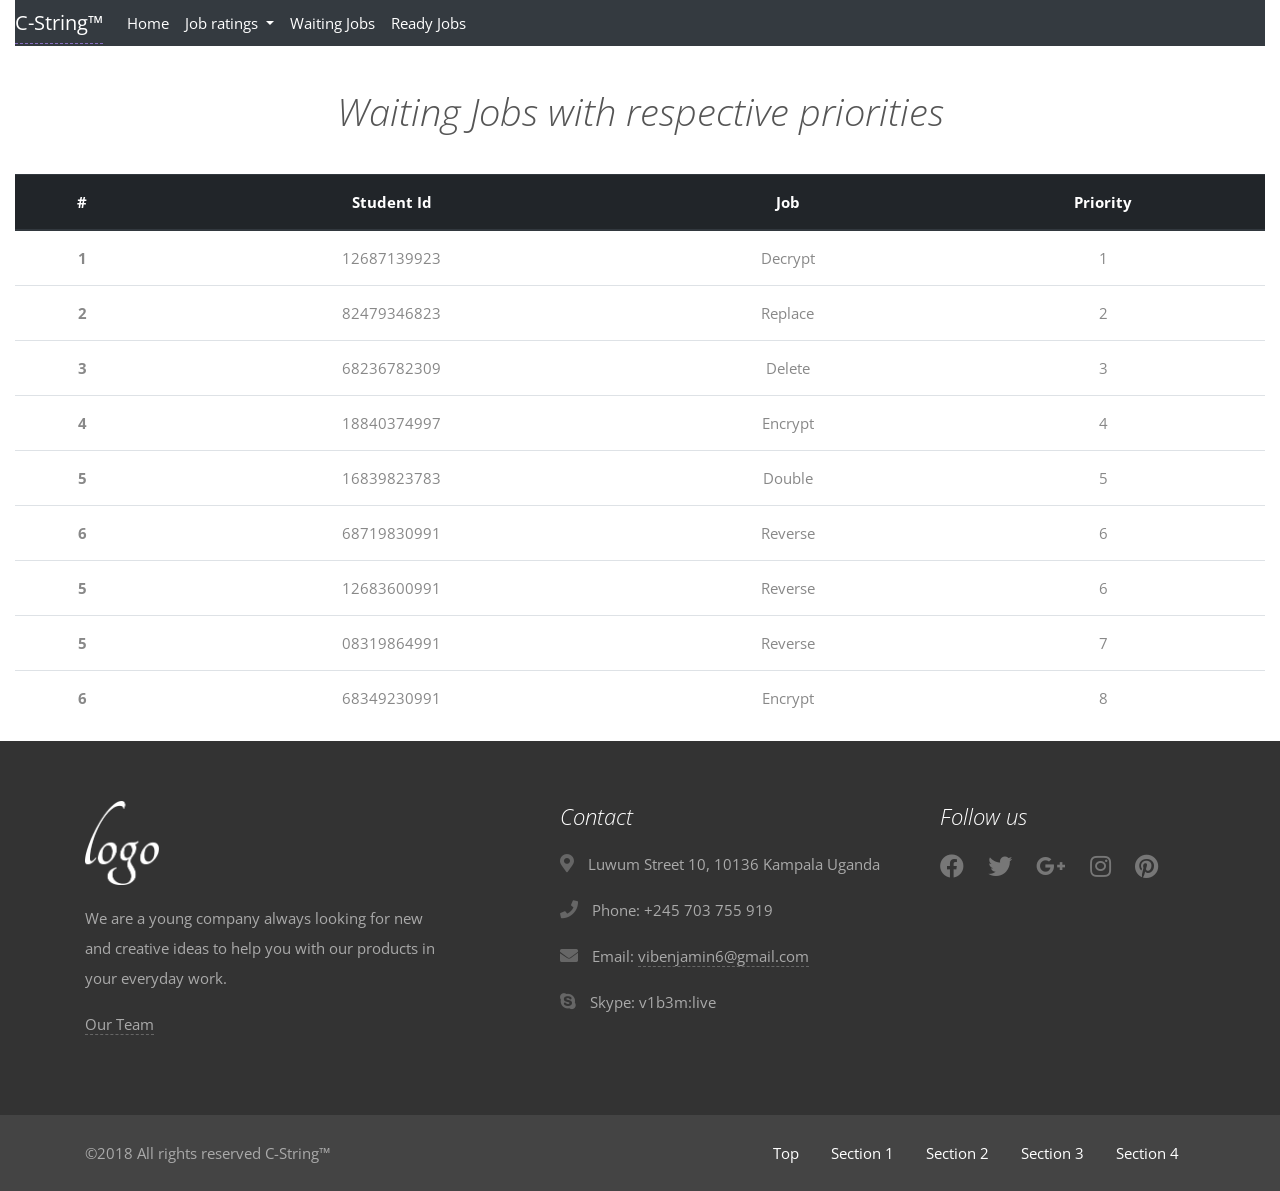
==== WebInterface/waitingjobs.html @ 737943f4 "Add first version of webInterface" ====
<!DOCTYPE html>
<html>

<head>
  <meta charset="UTF-8">
  <meta name="viewport" content="width=device-width, initial-scale=1.0">
  <meta http-equiv="X-UA-Compatible" content="ie=edge">
  <!-- <link rel="stylesheet"
  href="https://stackpath.bootstrapcdn.com/bootstrap/4.1.2/css/bootstrap.min.css"> -->
  <link rel="stylesheet" href="https://fonts.googleapis.com/css?family=Open+Sans:300,300i,400,600">
  <link rel="stylesheet" href="https://maxcdn.bootstrapcdn.com/font-awesome/4.7.0/css/font-awesome.min.css">
  <link rel="stylesheet" href="css/bootstrap.min.css">
  <link rel="stylesheet" href="https://use.fontawesome.com/releases/v5.0.6/css/all.css">
  <link rel="stylesheet" href="assets/css/animate.css">
  <link rel="stylesheet" href="assets/css/style.css">
  <link rel="stylesheet" href="assets/css/media-queries.css">
  <link rel="stylesheet" href="css/style.css">
    <title>Waiting with Priorities</title>
</head>
<body>
  <div class="container-fluid">
    <nav class="navbar navbar-expand-lg navbar-dark bg-dark">
    <a class="navbar-brand" href="#">C-String&trade;</a>
    <button class="navbar-toggler" type="button" data-toggle="collapse" data-target="#navbarSupportedContent" aria-controls="navbarSupportedContent" aria-expanded="false" aria-label="Toggle navigation">
      <span class="navbar-toggler-icon"></span>
    </button>

    <div class="collapse navbar-collapse" id="navbarSupportedContent">
      <ul class="navbar-nav mr-auto">
        <li class="nav-item active">
          <a class="nav-link" href="index.html">Home <span class="sr-only">(current)</span></a>
        </li>
        <li class="nav-item dropdown">
          <a class="nav-link dropdown-toggle" href="#" id="navbarDropdown" role="button" data-toggle="dropdown" aria-haspopup="true" aria-expanded="false">
            Job ratings
          </a>
          <div class="dropdown-menu" aria-labelledby="navbarDropdown">
            <a class="dropdown-item" href="highsuccess.html">Highest success rate</a>
            <a class="dropdown-item" href="lowsuccess.html">Lowest success rate</a>
            <!-- <div class="dropdown-divider"></div>
            <a class="dropdown-item" href="#">Something else here</a> -->
          </div>
        </li>
        <li class="nav-item">
          <a class="nav-link" href="waitingjobs.html">Waiting Jobs</a>
        </li>
        <li class="nav-item">
          <a class="nav-link" href="ready_jobs.html">Ready Jobs</a>
        </li>
      </ul>

    </div>
    </nav>
    <br>
    <h1>Waiting Jobs with respective priorities</h1>
    <br>
    <div class="text-center">
        <table class="table">
          <thead class="thead-dark">
            <tr>
              <th scope="col">#</th>
              <th scope="col">Student Id</th>
              <th scope="col">Job</th>
              <th scope="col">Priority</th>
            </tr>
          </thead>
          <tbody>
            <tr>
              <th scope="row">1</th>
              <td>12687139923</td>
              <td>Decrypt</td>
              <td>1</td>
            </tr>
            <tr>
              <th scope="row">2</th>
              <td>82479346823</td>
              <td>Replace</td>
              <td>2</td>
            </tr>
            <tr>
              <th scope="row">3</th>
              <td>68236782309</td>
              <td>Delete</td>
              <td>3</td>
            </tr>
            <tr>
              <th scope="row">4</th>
              <td>18840374997</td>
              <td>Encrypt</td>
              <td>4</td>
            </tr>
            <tr>
              <th scope="row">5</th>
              <td>16839823783</td>
              <td>Double</td>
              <td>5</td>
            </tr>
            <tr>
              <th scope="row">6</th>
              <td>68719830991</td>
              <td>Reverse</td>
              <td>6</td>
            </tr>
            <tr>
              <th scope="row">5</th>
              <td>12683600991</td>
              <td>Reverse</td>
              <td>6</td>
            </tr>
            <tr>
              <th scope="row">5</th>
              <td>08319864991</td>
              <td>Reverse</td>
              <td>7</td>
            </tr>
            <tr>
              <th scope="row">6</th>
              <td>68349230991</td>
              <td>Encrypt</td>
              <td>8</td>
            </tr>
        </table>
    </div>
  </div>
  <footer class="foot-color">
    <div class="footer-top">
      <div class="container">
        <div class="row">
          <div class="col-md-4 col-lg-4 footer-about wow fadeInUp">
            <img class="logo-footer" src="assets/img/logo.png" alt="logo-footer" data-at2x="assets/img/logo.png">
            <p>
              We are a young company always looking for new and creative ideas to help you with our products in your everyday work.
            </p>
            <p><a href="#">Our Team</a></p>
                </div>
          <div class="col-md-4 col-lg-4 offset-lg-1 footer-contact wow fadeInDown">
            <h3>Contact</h3>
                <p><i class="fas fa-map-marker-alt"></i> Luwum Street 10, 10136 Kampala Uganda</p>
                <p><i class="fas fa-phone"></i> Phone: +245 703 755 919 </p>
                <p><i class="fas fa-envelope"></i> Email: <a href="mailto:hello@domain.com">vibenjamin6@gmail.com</a></p>
                <p><i class="fab fa-skype"></i> Skype: v1b3m:live</p>
                </div>
                <div class="col-md-4 col-lg-3 footer-social wow fadeInUp">
                  <h3>Follow us</h3>
                  <p>
                    <a href="#"><i class="fab fa-facebook"></i></a>
          <a href="#"><i class="fab fa-twitter"></i></a>
          <a href="#"><i class="fab fa-google-plus-g"></i></a>
          <a href="#"><i class="fab fa-instagram"></i></a>
          <a href="#"><i class="fab fa-pinterest"></i></a>
                  </p>
                </div>
          </div>
      </div>
    </div>
    <div class="footer-bottom">
      <div class="container">
        <div class="row">
            <div class="col-md-5 footer-copyright">
                  <p>&copy;2018 All rights reserved C-String&trade;</p>
                </div>
            <div class="col-md-7 footer-menu">
                  <nav class="navbar navbar-dark navbar-expand-md">
            <button class="navbar-toggler" type="button" data-toggle="collapse" data-target="#navbarNav" aria-controls="navbarNav" aria-expanded="false" aria-label="Toggle navigation">
                <span class="navbar-toggler-icon"></span>
            </button>
            <div class="collapse navbar-collapse" id="navbarNav">
                <ul class="navbar-nav ml-auto">
                    <li class="nav-item">
                        <a class="nav-link scroll-link" href="#top-content">Top</a>
                    </li>
                    <li class="nav-item">
                        <a class="nav-link scroll-link" href="#section-1">Section 1</a>
                    </li>
                    <li class="nav-item">
                        <a class="nav-link scroll-link" href="#section-2">Section 2</a>
                    </li>
                    <li class="nav-item">
                        <a class="nav-link scroll-link" href="#section-3">Section 3</a>
                    </li>
                    <li class="nav-item">
                        <a class="nav-link scroll-link" href="#section-4">Section 4</a>
                    </li>
                </ul>
            </div>
        </nav>
                </div>
          </div>
      </div>
    </div>
</body>
</html>
---- WebInterface/assets/css/style.css ----
body { font-family: 'Open Sans', sans-serif; font-size: 15px; font-weight: 400; color: #888; line-height: 30px; text-align: center; }

strong { font-weight: 600; }

a { color: #856dc0; border-bottom: 1px dashed #856dc0; text-decoration: none; transition: all .3s; }
a:hover, a:focus { color: #856dc0; border: 0; text-decoration: none; }

h1, h2 { margin-top: 10px; font-size: 38px; font-weight: 300; color: #555; line-height: 50px; font-style: italic; }
h3 { font-size: 22px; font-weight: 300; color: #555; line-height: 30px; font-style: italic; }

img { max-width: 100%; }

.medium-paragraph { font-size: 17px; line-height: 32px; }

::-moz-selection { background: #7762ac; color: #fff; text-shadow: none; }
::selection { background: #7762ac; color: #fff; text-shadow: none; }


/***** General style, all sections *****/

.section-container { margin: 0 auto; padding-bottom: 80px; }

.section-container-gray-bg { background: #f8f8f8; }

.section-container-image-bg, 
.section-container-image-bg h2, 
.section-container-image-bg h3 { color: #fff; }

.section-container-image-bg .divider-1 span { border-color: #fff; }

.section-description { margin-top: 60px; padding-bottom: 10px; }

.section-description p { margin-top: 20px; padding: 0 120px; }
.section-container-image-bg .section-description p { opacity: 0.8; }

.section-bottom-button { padding-top: 60px; }


/***** Divider *****/

.divider-1 span { display: inline-block; width: 200px; border-bottom: 1px dotted #aaa; }


/***** Top content *****/

.inner-bg { padding: 210px 0; }

.top-content .text { color: #fff; }
.top-content .text h1 { margin-top: 25px; color: #fff; }
.top-content .description { margin: 30px 0 10px 0; }
.top-content .description p { opacity: 0.8; }


/***** Section 1 *****/

.section-1-box { padding-top: 30px; text-align: left; }

.section-1-box .section-1-box-icon {
	width: 80px; height: 80px; margin: 0 auto;
	
	background: #7762ac; /* Old browsers */
	background: -moz-linear-gradient(top,  #856dc0 0%, #7762ac 100%); /* FF3.6+ */
	background: -webkit-gradient(linear, left top, left bottom, color-stop(0%,#856dc0), color-stop(100%,#7762ac)); /* Chrome,Safari4+ */
	background: -webkit-linear-gradient(top,  #856dc0 0%,#7762ac 100%); /* Chrome10+,Safari5.1+ */
	background: -o-linear-gradient(top,  #856dc0 0%,#7762ac 100%); /* Opera 11.10+ */
	background: -ms-linear-gradient(top,  #856dc0 0%,#7762ac 100%); /* IE10+ */
	background: linear-gradient(to bottom,  #856dc0 0%,#7762ac 100%); /* W3C */
	filter: progid:DXImageTransform.Microsoft.gradient( startColorstr='#856dc0', endColorstr='#7762ac',GradientType=0 ); /* IE6-9 */

    font-size: 40px; color: #fff; line-height: 80px; text-align: center;
    -moz-border-radius: 50%; -webkit-border-radius: 50%; border-radius: 50%;
    -o-transition: all .6s; -moz-transition: all .6s; -webkit-transition: all .6s; -ms-transition: all .6s; transition: all .6s;
}

.section-1-box h3 { margin-top: 0; padding: 0 0 10px 0; }


/***** Section 2 *****/

.section-2-box { margin-top: 30px; text-align: left; }
.section-2-box h3 { margin-top: 0; }
.section-2-box-text .medium-paragraph { margin-top: 20px; margin-bottom: 20px; }


/***** Section 3 *****/

.section-3-box { margin-top: 30px; text-align: left; }

.section-3-box .section-3-box-icon {
	width: 60px; height: 60px; margin: 0 auto;
	
	background: #7762ac; /* Old browsers */
	background: -moz-linear-gradient(top,  #856dc0 0%, #7762ac 100%); /* FF3.6+ */
	background: -webkit-gradient(linear, left top, left bottom, color-stop(0%,#856dc0), color-stop(100%,#7762ac)); /* Chrome,Safari4+ */
	background: -webkit-linear-gradient(top,  #856dc0 0%,#7762ac 100%); /* Chrome10+,Safari5.1+ */
	background: -o-linear-gradient(top,  #856dc0 0%,#7762ac 100%); /* Opera 11.10+ */
	background: -ms-linear-gradient(top,  #856dc0 0%,#7762ac 100%); /* IE10+ */
	background: linear-gradient(to bottom,  #856dc0 0%,#7762ac 100%); /* W3C */
	filter: progid:DXImageTransform.Microsoft.gradient( startColorstr='#856dc0', endColorstr='#7762ac',GradientType=0 ); /* IE6-9 */
	
    font-size: 28px; color: #fff; line-height: 60px; text-align: center;
    -moz-border-radius: 50%; -webkit-border-radius: 50%; border-radius: 50%;
}

.section-3-box h3 { margin-top: 0; padding: 0 0 10px 0; }


/***** Footer *****/

.footer-top { padding: 60px 0; background: #333; text-align: left; color: #aaa; }
.footer-top h3 { padding-bottom: 10px; color: #fff; }

.footer-about img.logo-footer { max-width: 74px; margin-top: 0; margin-bottom: 18px; }
.footer-about p a { color: #aaa; border-bottom: 1px dashed #666; }
.footer-about p a:hover, .footer-about p a:focus { color: #fff; border-color: #aaa; }

.footer-contact p { word-wrap: break-word; }
.footer-contact i { padding-right: 10px; font-size: 18px; color: #666; }
.footer-contact p a { color: #aaa; border-bottom: 1px dashed #666; }
.footer-contact p a:hover, .footer-contact p a:focus { color: #fff; border-color: #aaa; }

.footer-social a { display: inline-block; margin-right: 20px; margin-bottom: 8px; color: #777; border: 0; }
.footer-social a:hover, .footer-social a:focus { color: #aaa; border: 0; }
.footer-social i { font-size: 24px; vertical-align: middle; }

.footer-bottom { padding: 15px 0; background: #444; text-align: left; color: #aaa; }

.footer-copyright p { margin: 0; padding: 0.5rem 0; }
.footer-copyright a { color: #fff; border: 0; }
.footer-copyright a:hover, .footer-copyright a:focus { color: #aaa; border: 0; }

/* footer navbar */
.navbar { padding: 0; background: #444; backface-visibility: hidden; }

.navbar-dark .navbar-nav { font-size: 15px; color: #fff; font-weight: 400; }
.navbar-dark .navbar-nav .nav-link { color: #fff; border: 0; }
.navbar-dark .navbar-nav .nav-link:hover { color: #aaa; }
.navbar-dark .navbar-nav .nav-link:focus { color: #aaa; outline: 0; }

.navbar-expand-md .navbar-nav .nav-link { padding-left: 1rem; padding-right: 1rem; }
---- WebInterface/assets/css/media-queries.css ----
@media (min-width: 992px) and (max-width: 1199px) {

	.section-1-box .section-1-box-icon { width: 60px; height: 60px; font-size: 32px; line-height: 60px; }
	
	.footer-top { padding: 40px 0; }
	.footer-social a { margin-right: 10px; }
	
}

@media (min-width: 768px) and (max-width: 991px) {
	
	.inner-bg { padding: 180px 0; }

	.section-description p { padding: 0; }
	
	.section-1-box .section-1-box-icon { width: 50px; height: 50px; font-size: 26px; line-height: 50px; }
	
	.section-3-box .section-3-box-icon { width: 50px; height: 50px; font-size: 26px; line-height: 50px; }
	
	.footer-top { padding: 40px 0; }
	.footer-contact i { padding-right: 5px; }
	.footer-social a { margin-right: 10px; }
	
	.navbar-expand-md .navbar-nav .nav-link { padding-left: 0.6rem; padding-right: 0.6rem; }

}

@media (max-width: 767px) {

	.inner-bg { padding: 100px 0 80px 0; }
	
	.section-description p { padding: 0; }
	
	.section-1-container { padding-bottom: 60px; }
	.section-1-box { text-align: center; }
	.section-1-box h3 { margin-top: 20px; padding-top: 10px; }
	
	.section-3-box { text-align: center; }
	.section-3-box h3 { margin-top: 20px; padding-top: 10px; }
	
	.footer-top { padding: 40px 0; text-align: center; }
	.footer-contact i { padding-right: 5px; }
	.footer-bottom, .footer-social { text-align: center; }
	.footer-social a { margin: 0 10px; }
	
	.navbar { justify-content: center; }
	.navbar-dark .navbar-toggler { border-color: #444; }
	.navbar-dark .navbar-toggler:focus { background: #333; outline: 0; }
	.navbar-expand-md .navbar-nav .nav-link { padding-top: 0.3rem; padding-bottom: 0.3rem; }
	
}

@media (max-width: 415px) {
	
	h1, h2 { font-size: 32px; }

}
---- WebInterface/css/style.css ----
.dropdown:hover .dropdown-menu {
display: block;
}

.foot-color {
  background-color: #383b43;
}
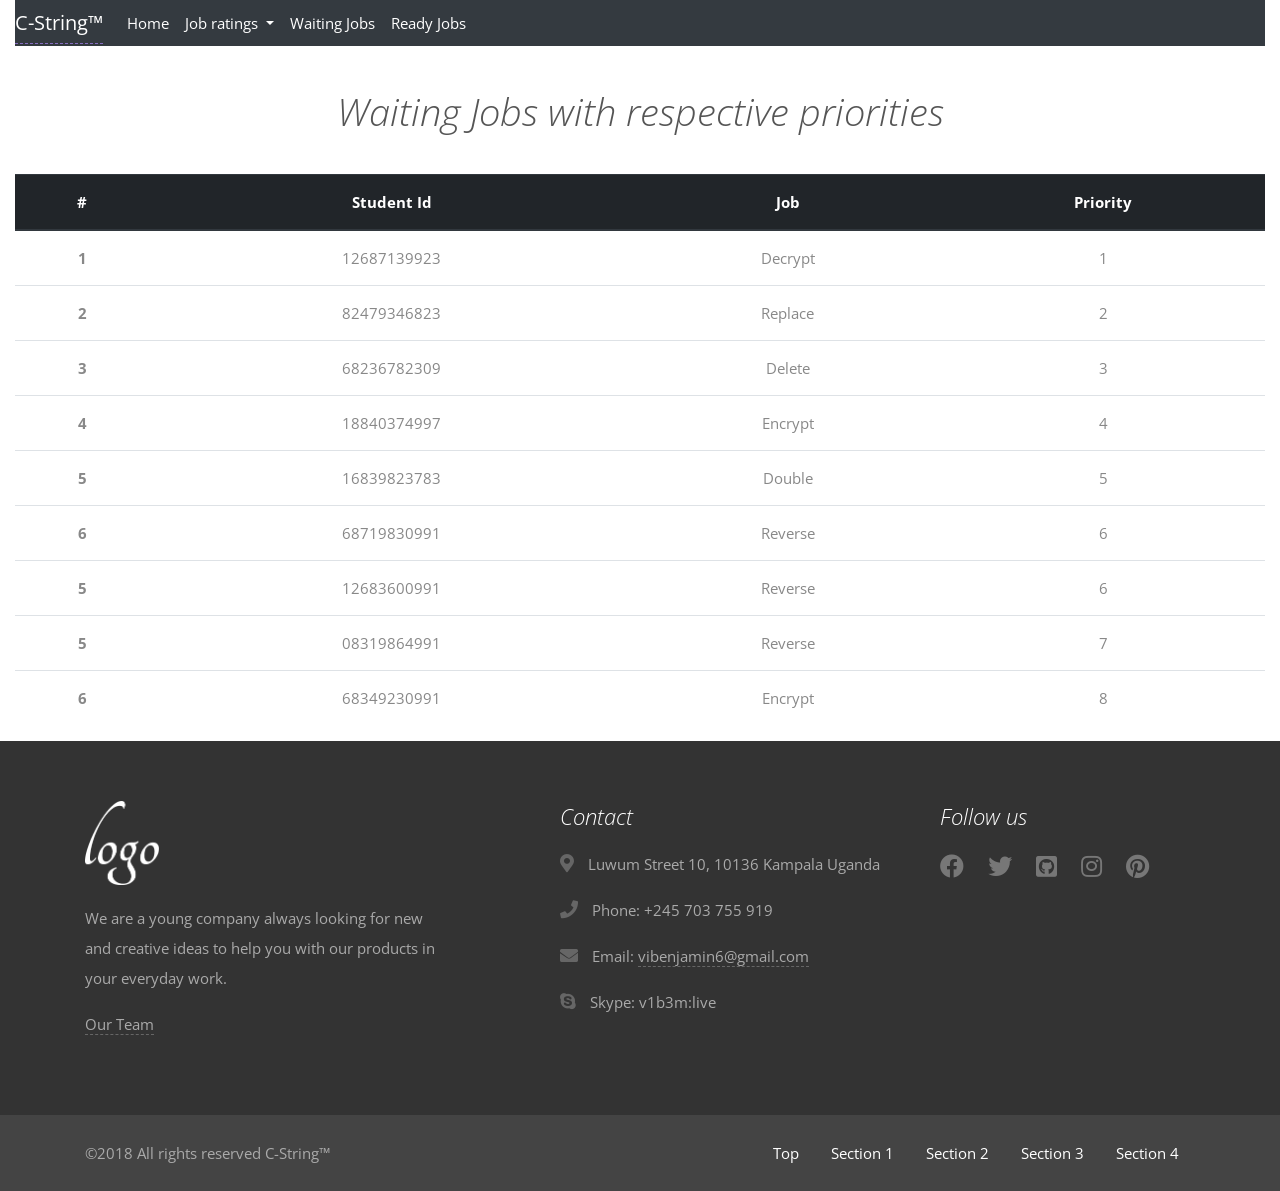
==== commit 8c076fd5: "Update webInterface" ====
--- a/WebInterface/waitingjobs.html
+++ b/WebInterface/waitingjobs.html
@@ -35,8 +35,8 @@
             Job ratings
           </a>
           <div class="dropdown-menu" aria-labelledby="navbarDropdown">
-            <a class="dropdown-item" href="highsuccess.html">Highest success rate</a>
-            <a class="dropdown-item" href="lowsuccess.html">Lowest success rate</a>
+            <a class="dropdown-item" href="highsuccess.php">Highest success rate</a>
+            <a class="dropdown-item" href="lowsuccess.php">Lowest success rate</a>
             <!-- <div class="dropdown-divider"></div>
             <a class="dropdown-item" href="#">Something else here</a> -->
           </div>
@@ -45,7 +45,7 @@
           <a class="nav-link" href="waitingjobs.html">Waiting Jobs</a>
         </li>
         <li class="nav-item">
-          <a class="nav-link" href="ready_jobs.html">Ready Jobs</a>
+          <a class="nav-link" href="ready_jobs.php">Ready Jobs</a>
         </li>
       </ul>
 
@@ -145,7 +145,7 @@
                   <p>
                     <a href="#"><i class="fab fa-facebook"></i></a>
           <a href="#"><i class="fab fa-twitter"></i></a>
-          <a href="#"><i class="fab fa-google-plus-g"></i></a>
+          <a href="https://github.com/v1b3m/newSocket" target="_blank"><i class="fab fa-github-square"></i></a>
           <a href="#"><i class="fab fa-instagram"></i></a>
           <a href="#"><i class="fab fa-pinterest"></i></a>
                   </p>
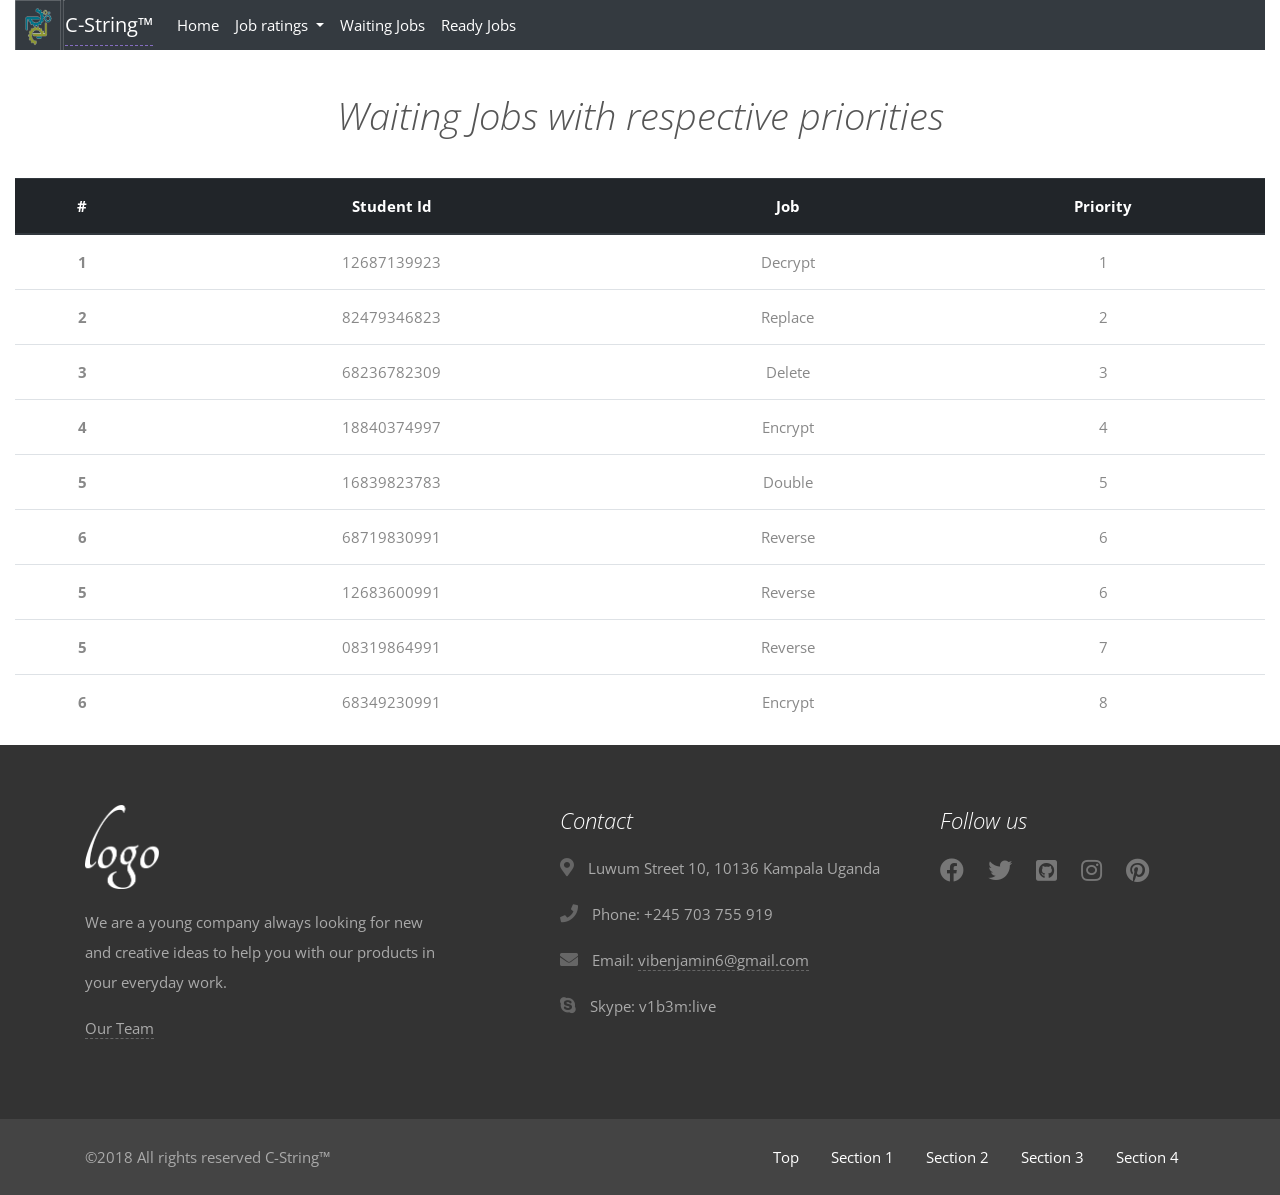
==== commit 8a7717bb: "Add icon to web" ====
--- a/WebInterface/waitingjobs.html
+++ b/WebInterface/waitingjobs.html
@@ -15,11 +15,13 @@
   <link rel="stylesheet" href="assets/css/style.css">
   <link rel="stylesheet" href="assets/css/media-queries.css">
   <link rel="stylesheet" href="css/style.css">
+  <link rel="shortcut icon" type="image/x-icon" href="favicon.ico" />
     <title>Waiting with Priorities</title>
 </head>
 <body>
   <div class="container-fluid">
     <nav class="navbar navbar-expand-lg navbar-dark bg-dark">
+        <img src="favicon.png" alt="" style="width:50px;height:50px;">
     <a class="navbar-brand" href="#">C-String&trade;</a>
     <button class="navbar-toggler" type="button" data-toggle="collapse" data-target="#navbarSupportedContent" aria-controls="navbarSupportedContent" aria-expanded="false" aria-label="Toggle navigation">
       <span class="navbar-toggler-icon"></span>
@@ -28,7 +30,7 @@
     <div class="collapse navbar-collapse" id="navbarSupportedContent">
       <ul class="navbar-nav mr-auto">
         <li class="nav-item active">
-          <a class="nav-link" href="index.html">Home <span class="sr-only">(current)</span></a>
+          <a class="nav-link" href="index.php">Home <span class="sr-only">(current)</span></a>
         </li>
         <li class="nav-item dropdown">
           <a class="nav-link dropdown-toggle" href="#" id="navbarDropdown" role="button" data-toggle="dropdown" aria-haspopup="true" aria-expanded="false">
